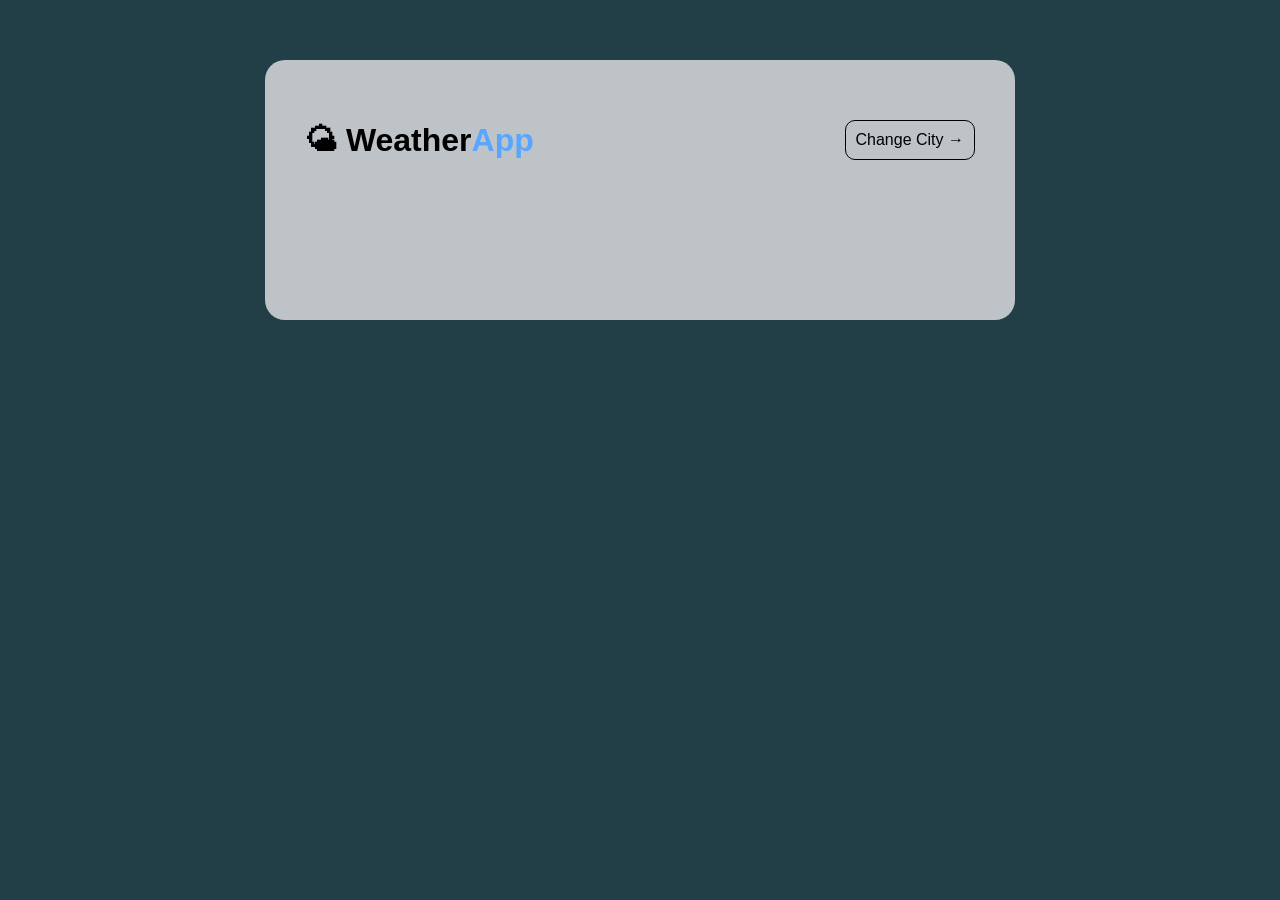
==== main/main.html @ 30b3e188 "location and time updated" ====
<!DOCTYPE html>
<html lang="en">
<head>
    <meta charset="UTF-8">
    <meta name="viewport" content="width=device-width, initial-scale=1.0">
    <title>🌤 Weather App</title>
    <link href="./main.css" rel="stylesheet">
</head>
<body>
    <div class="container">
        <div class="header">
            <h1 class="heading">🌤 Weather<span>App</span></h1>
            <button id="changeCityBtn" onclick="window.location.href='../index.html'">Change City →</button>
        </div>
        <div class="loc-temp">
            <div class="loc-time">
                <h1 id="city"></h1>
                <p id="time"></p>
            </div>
            <h1 id="temp"></h1>
        </div>
    </div>

    <script src="../script.js"></script>
</body>
</html>
---- main/main.css ----
:root {
    --background-color: #223f48;
    --highlight-color: #58a6ff;
    --text-color:  black;
    --container-color: #bdc3c6;
    --box-color: #48484a;
}


* {
    margin: 0;
    padding: 0;
    box-sizing: border-box;
    font-family: 'Poppins', sans-serif;
}

body {
    background-color: var(--background-color);
}

.container {
    background-color: var(--container-color);
    border: none;
    width: 90%;
    max-width: 750px;
    padding: 40px;
    border-radius: 20px;
    margin: 60px auto;
    display: flex;
    flex-direction: column;
    align-items: center;
    justify-content: flex-start; 
}

.header {
    display: flex;
    justify-content: space-between;
    align-items: center;
    width: 100%;
    margin-top: 20px;
}

.header h2 {
    font-size: 1.8rem;
    font-weight: 800;
    color: var(--text-color);
    line-height: 1.2;
}

.header button {
    border: 1px solid;
    border-radius: 10px;
    padding: 10px;
    font-size: 1rem;
    color: var(--text-color);
    cursor: pointer;
    background-color: transparent;
}

.heading span {
    color: var(--highlight-color);
}

.loc-temp {
    display: flex;
    justify-content: space-between;
    align-items: center;
    width: 100%;
    margin-top: 20px;
    padding: 50px 30px;
    font-size: 1.5rem;

}

.loc-time {
    display: flex;
    flex-direction: column;
    align-items: center;
    justify-content: center;
}

.loc-time p{
    color: var(--box-color);
    font-size: 1.2rem;
}
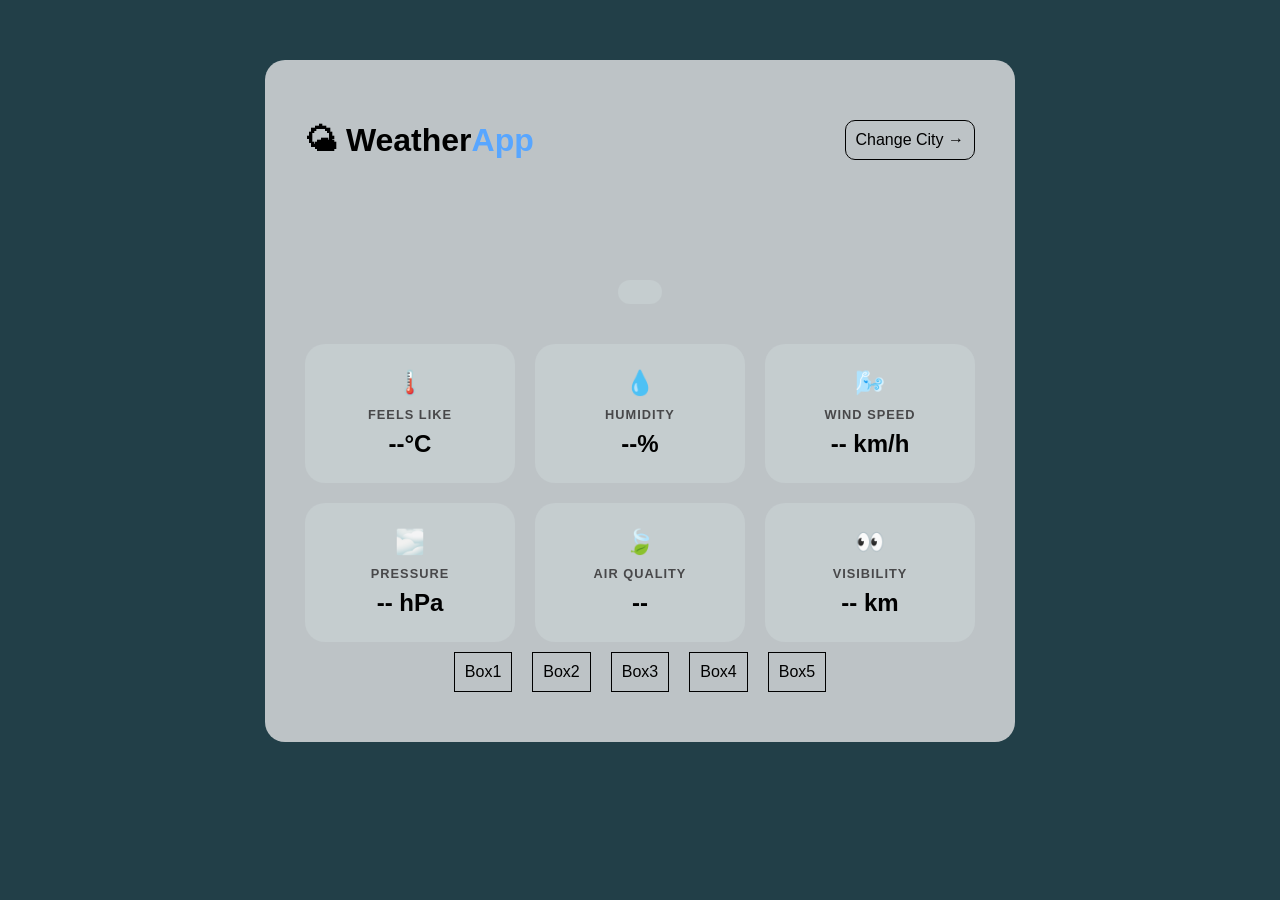
==== commit 92c58c80: "Features updated" ====
--- a/main/main.html
+++ b/main/main.html
@@ -19,6 +19,48 @@
             </div>
             <h1 id="temp"></h1>
         </div>
+        <h2 id="description" class="description"></h2>
+        <div class="boxes">
+            <div class="box">
+                <span class="box-icon">🌡️</span>
+                <p class="box-title">Feels Like</p>
+                <h3 class="box-value" id="feels-like">--°C</h3>
+            </div>
+            <div class="box">
+                <span class="box-icon">💧</span>
+                <p class="box-title">Humidity</p>
+                <h3 class="box-value" id="humidity">--%</h3>
+            </div>
+            <div class="box">
+                <span class="box-icon">🌬️</span>
+                <p class="box-title">Wind Speed</p>
+                <h3 class="box-value" id="wind-speed">-- km/h</h3>
+            </div>
+            <div class="box">
+                <span class="box-icon">🌫️</span>
+                <p class="box-title">Pressure</p>
+                <h3 class="box-value" id="pressure">-- hPa</h3>
+            </div>
+            <div class="box">
+                <span class="box-icon">🍃</span>
+                <p class="box-title">Air Quality</p>
+                <h3 class="box-value" id="aqi">--</h3>
+            </div>
+            <div class="box">
+                <span class="box-icon">👀</span>
+                <p class="box-title">Visibility</p>
+                <h3 class="box-value" id="visibility">-- km</h3>
+            </div>
+        </div>
+        <div class="forecast">
+            <div class="forecast-box">Box1</div>
+            <div class="forecast-box">Box2</div>
+            <div class="forecast-box">Box3</div>
+            <div class="forecast-box">Box4</div>
+            <div class="forecast-box">Box5</div>
+        </div>
+            
+        
     </div>
 
     <script src="../script.js"></script>
--- a/main/main.css
+++ b/main/main.css
@@ -4,6 +4,7 @@
     --text-color:  black;
     --container-color: #bdc3c6;
     --box-color: #48484a;
+    --button-color: #c5cdcf;
 }
 
 
@@ -83,3 +84,79 @@
     color: var(--box-color);
     font-size: 1.2rem;
 }
+
+.description {
+    border: 2px solid transparent;
+    border-radius: 30px;
+    font-size: 1rem;
+    color: var(--text-color);
+    background-color: var(--button-color);
+    text-align: center;
+    padding: 10px 20px;
+}
+
+.boxes {
+    display: grid;
+    grid-template-columns: repeat(3, 1fr);
+    gap: 20px;
+    margin-top: 40px;
+    width: 100%;
+}
+
+.box {
+    width: 100%;
+    background-color: var(--button-color); /* Opaque look */
+    border-radius: 20px;
+    padding: 25px 15px; 
+    text-align: center;
+    color: var(--text-color);
+    transition: transform 0.2s ease, box-shadow 0.2s ease;
+    display: flex;
+    flex-direction: column;
+    align-items: center;
+    justify-content: center;
+    gap: 8px;
+}
+
+.box:hover {
+    transform: translateY(-5px);
+    box-shadow: 0 8px 25px rgba(0, 0, 0, 0.15);
+}
+
+.box-icon {
+    font-size: 1.5rem;
+    margin-bottom: 2px;
+}
+
+.box-title {
+    font-size: 0.8rem;
+    font-weight: 600;
+    color: var(--box-color);
+    text-transform: uppercase;
+    letter-spacing: 1px;
+}
+
+.box-value {
+    font-size: 1.5rem;
+    font-weight: 800;
+    color: var(--text-color);
+}
+
+.aqi-badge {
+    display: inline-block;
+    padding: 2px 10px;
+    border-radius: 12px;
+    font-size: 1rem;
+    font-weight: 700;
+    color: white;
+}
+
+.forecast {
+    display: flex;
+}
+
+.forecast-box {
+    border: 1px solid;
+    padding: 10px;
+    margin: 10px;
+}
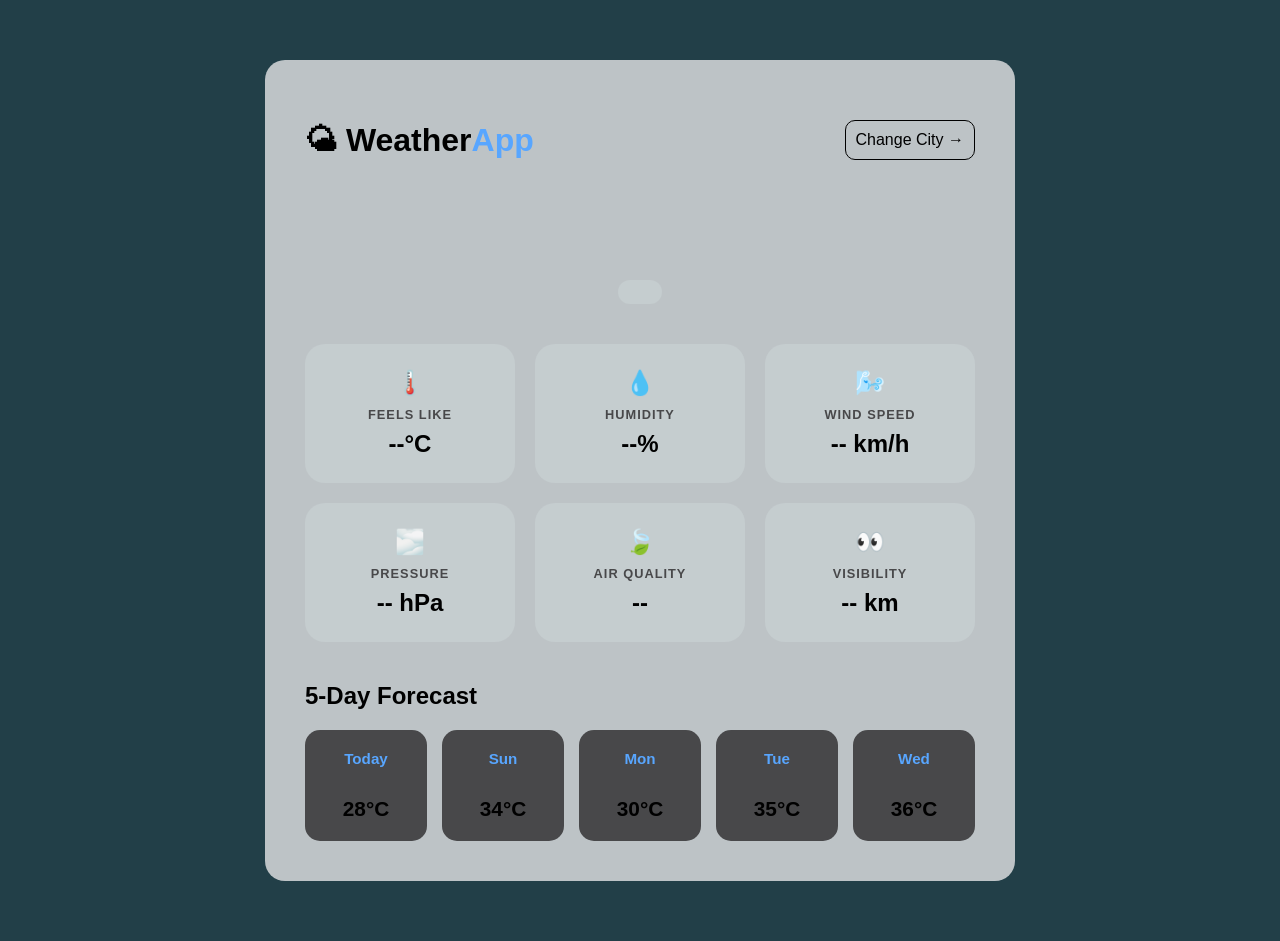
==== commit e31d34fc: "Future forecast updated" ====
--- a/main/main.html
+++ b/main/main.html
@@ -52,12 +52,33 @@
                 <h3 class="box-value" id="visibility">-- km</h3>
             </div>
         </div>
+        <h2 class="forecast-heading">5-Day Forecast</h2>
         <div class="forecast">
-            <div class="forecast-box">Box1</div>
-            <div class="forecast-box">Box2</div>
-            <div class="forecast-box">Box3</div>
-            <div class="forecast-box">Box4</div>
-            <div class="forecast-box">Box5</div>
+            <div class="forecast-box">
+                <p class="f-day" id="f-day-0">Today</p>
+                <div class="f-icon" id="f-icon-0"></div>
+                <h3 class="f-temp" id="f-temp-0">28°C</h3>
+            </div>
+            <div class="forecast-box">
+                <p class="f-day" id="f-day-1">Sun</p>
+                <div class="f-icon" id="f-icon-1"></div>
+                <h3 class="f-temp" id="f-temp-1">34°C</h3>
+            </div>
+            <div class="forecast-box">
+                <p class="f-day" id="f-day-2">Mon</p>
+                <div class="f-icon" id="f-icon-2"></div>
+                <h3 class="f-temp" id="f-temp-2">30°C</h3>
+            </div>
+            <div class="forecast-box">
+                <p class="f-day" id="f-day-3">Tue</p>
+                <div class="f-icon" id="f-icon-3"></div>
+                <h3 class="f-temp" id="f-temp-3">35°C</h3>
+            </div>
+            <div class="forecast-box">
+                <p class="f-day" id="f-day-4">Wed</p>
+                <div class="f-icon" id="f-icon-4"></div>
+                <h3 class="f-temp" id="f-temp-4">36°C</h3>
+            </div>
         </div>
             
         
--- a/main/main.css
+++ b/main/main.css
@@ -105,7 +105,7 @@
 
 .box {
     width: 100%;
-    background-color: var(--button-color); /* Opaque look */
+    background-color: var(--button-color); 
     border-radius: 20px;
     padding: 25px 15px; 
     text-align: center;
@@ -120,7 +120,6 @@
 
 .box:hover {
     transform: translateY(-5px);
-    box-shadow: 0 8px 25px rgba(0, 0, 0, 0.15);
 }
 
 .box-icon {
@@ -151,12 +150,52 @@
     color: white;
 }
 
+.forecast-heading {
+    margin-top: 40px;
+    text-align: start;
+    width: 100%;
+    font-size: 1.5rem;
+    font-weight: 800;
+    color: var(--text-color);
+}
 .forecast {
     display: flex;
+    justify-content: space-between;
+    gap: 15px;
+    width: 100%;
+    margin-top: 20px;
 }
 
 .forecast-box {
-    border: 1px solid;
-    padding: 10px;
-    margin: 10px;
+    background-color: var(--box-color);
+    border-radius: 15px;
+    padding: 20px 10px;
+    text-align: center;
+    flex: 1; 
+    display: flex;
+    flex-direction: column;
+    align-items: center;
+    justify-content: space-between;
+    gap: 15px;
+    transition: transform 0.2s ease;
+}
+
+.forecast-box:hover {
+    transform: translateY(-5px);
+}
+
+.f-day {
+    font-size: 0.95rem;
+    font-weight: 600;
+    color: var(--highlight-color);
+}
+
+.f-icon {
+    font-size: 2.5rem;
+}
+
+.f-temp {
+    font-size: 1.3rem;
+    font-weight: 800;
+    color: var(--text-color);
 }
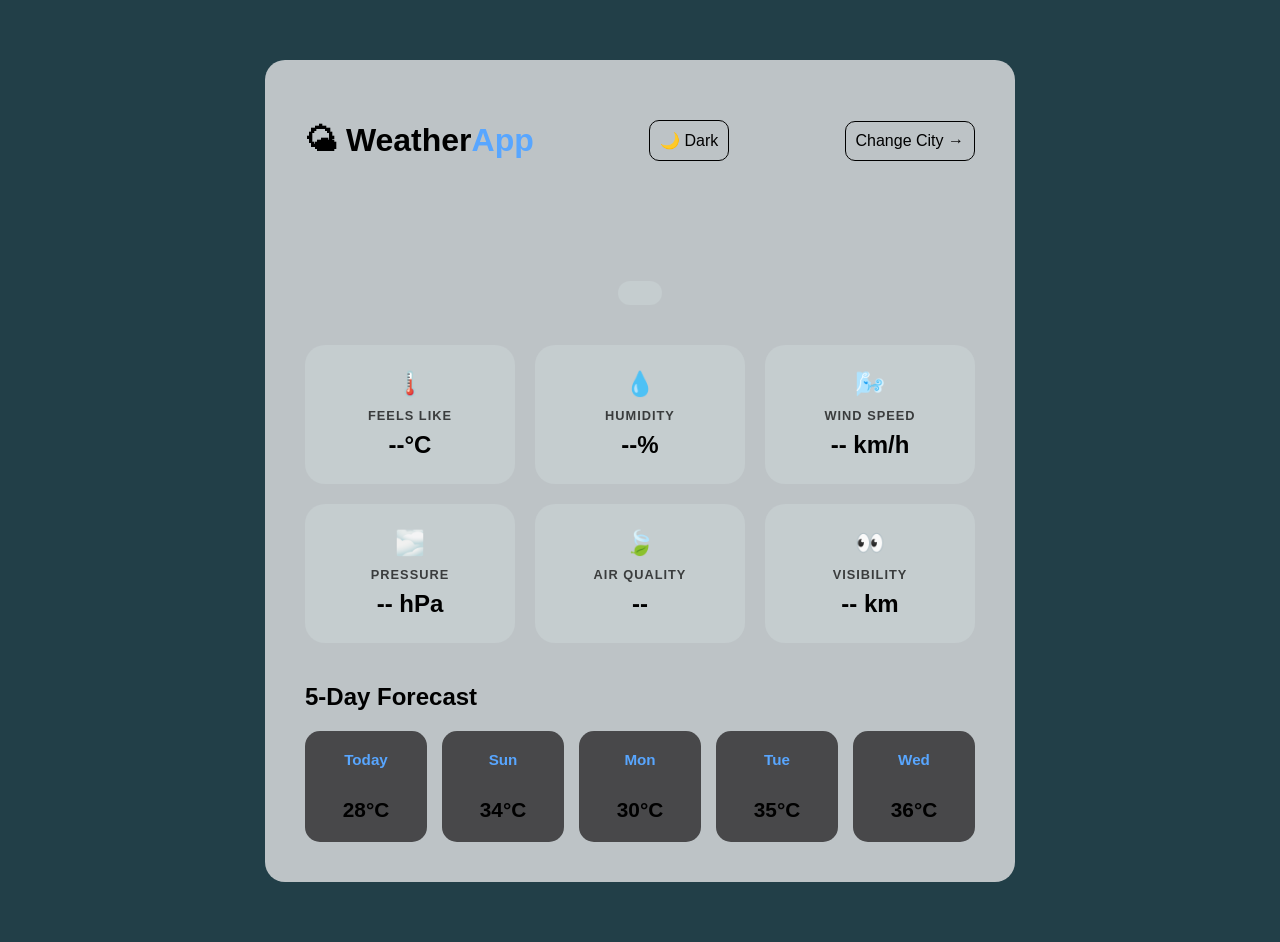
==== commit e1c1c976: "theme toggle added" ====
--- a/main/main.html
+++ b/main/main.html
@@ -10,6 +10,7 @@
     <div class="container">
         <div class="header">
             <h1 class="heading">🌤 Weather<span>App</span></h1>
+            <button id="theme-toggle">🌙 Dark</button>
             <button id="changeCityBtn" onclick="window.location.href='../index.html'">Change City →</button>
         </div>
         <div class="loc-temp">
--- a/main/main.css
+++ b/main/main.css
@@ -5,6 +5,21 @@
     --container-color: #bdc3c6;
     --box-color: #48484a;
     --button-color: #c5cdcf;
+}
+
+.dark {
+    --container-color: #0f172a;
+    --box-color: #1e293b;
+    --button-color: #1e293b;
+    --text-color: #ffffff;
+}
+
+.light {
+    --container-color: #f1f5f9;
+    --box-color: #ffffff;
+    --button-color: #ffffff;
+    --text-color: black;
+    --background-color: #223f48;
 }
 
 
@@ -81,7 +96,8 @@
 }
 
 .loc-time p{
-    color: var(--box-color);
+    color: var(--text-color);
+    opacity: 0.7;
     font-size: 1.2rem;
 }
 
@@ -130,7 +146,8 @@
 .box-title {
     font-size: 0.8rem;
     font-weight: 600;
-    color: var(--box-color);
+    color: var(--text-color);
+    opacity: 0.7;
     text-transform: uppercase;
     letter-spacing: 1px;
 }
@@ -198,4 +215,51 @@
     font-size: 1.3rem;
     font-weight: 800;
     color: var(--text-color);
+}
+
+@media (max-width: 768px) {
+    .container {
+        width: 95%;
+        padding: 30px 20px;
+        margin: 40px auto;
+    }
+
+    .header h2 {
+        font-size: 1.5rem;
+    }
+
+    .loc-temp {
+        flex-direction: column;
+        gap: 20px;
+        padding: 30px 10px;
+        text-align: center;
+    }
+
+    .boxes {
+        grid-template-columns: repeat(2, 1fr);
+        gap: 15px;
+    }
+
+    .forecast {
+        flex-wrap: wrap;
+    }
+
+    .forecast-box {
+        flex: 1;
+    }
+}
+
+@media (max-width: 480px) {
+    .header {
+        flex-direction: column;
+        gap: 15px;
+    }
+
+    .boxes {
+        grid-template-columns: 1fr;
+    }
+
+    .forecast-box {
+        flex: 1;
+    }
 }
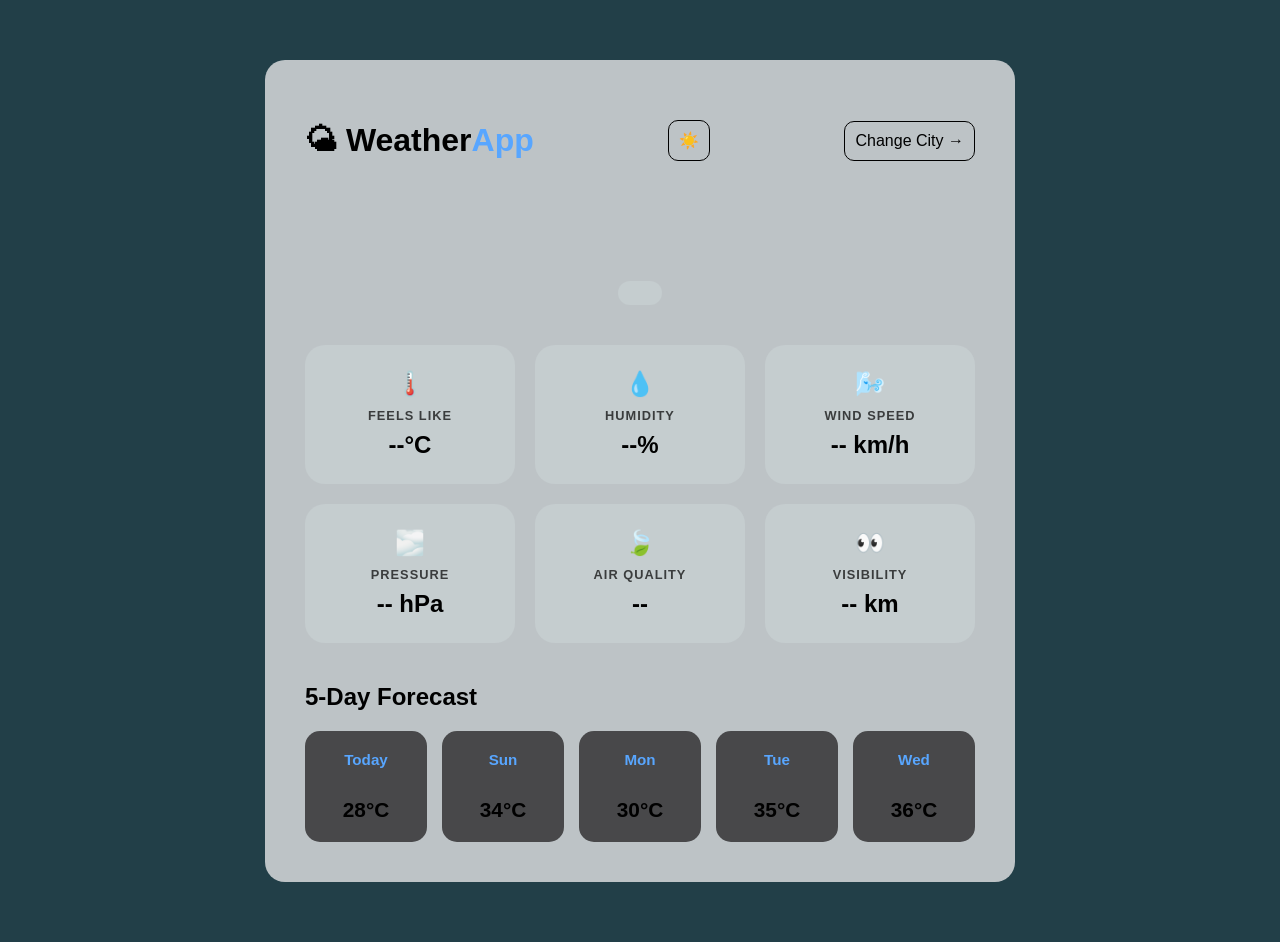
==== commit d7d22ffe: "theme error solved" ====
--- a/main/main.html
+++ b/main/main.html
@@ -10,7 +10,7 @@
     <div class="container">
         <div class="header">
             <h1 class="heading">🌤 Weather<span>App</span></h1>
-            <button id="theme-toggle">🌙 Dark</button>
+            <button id="theme-toggle">☀️</button>
             <button id="changeCityBtn" onclick="window.location.href='../index.html'">Change City →</button>
         </div>
         <div class="loc-temp">
